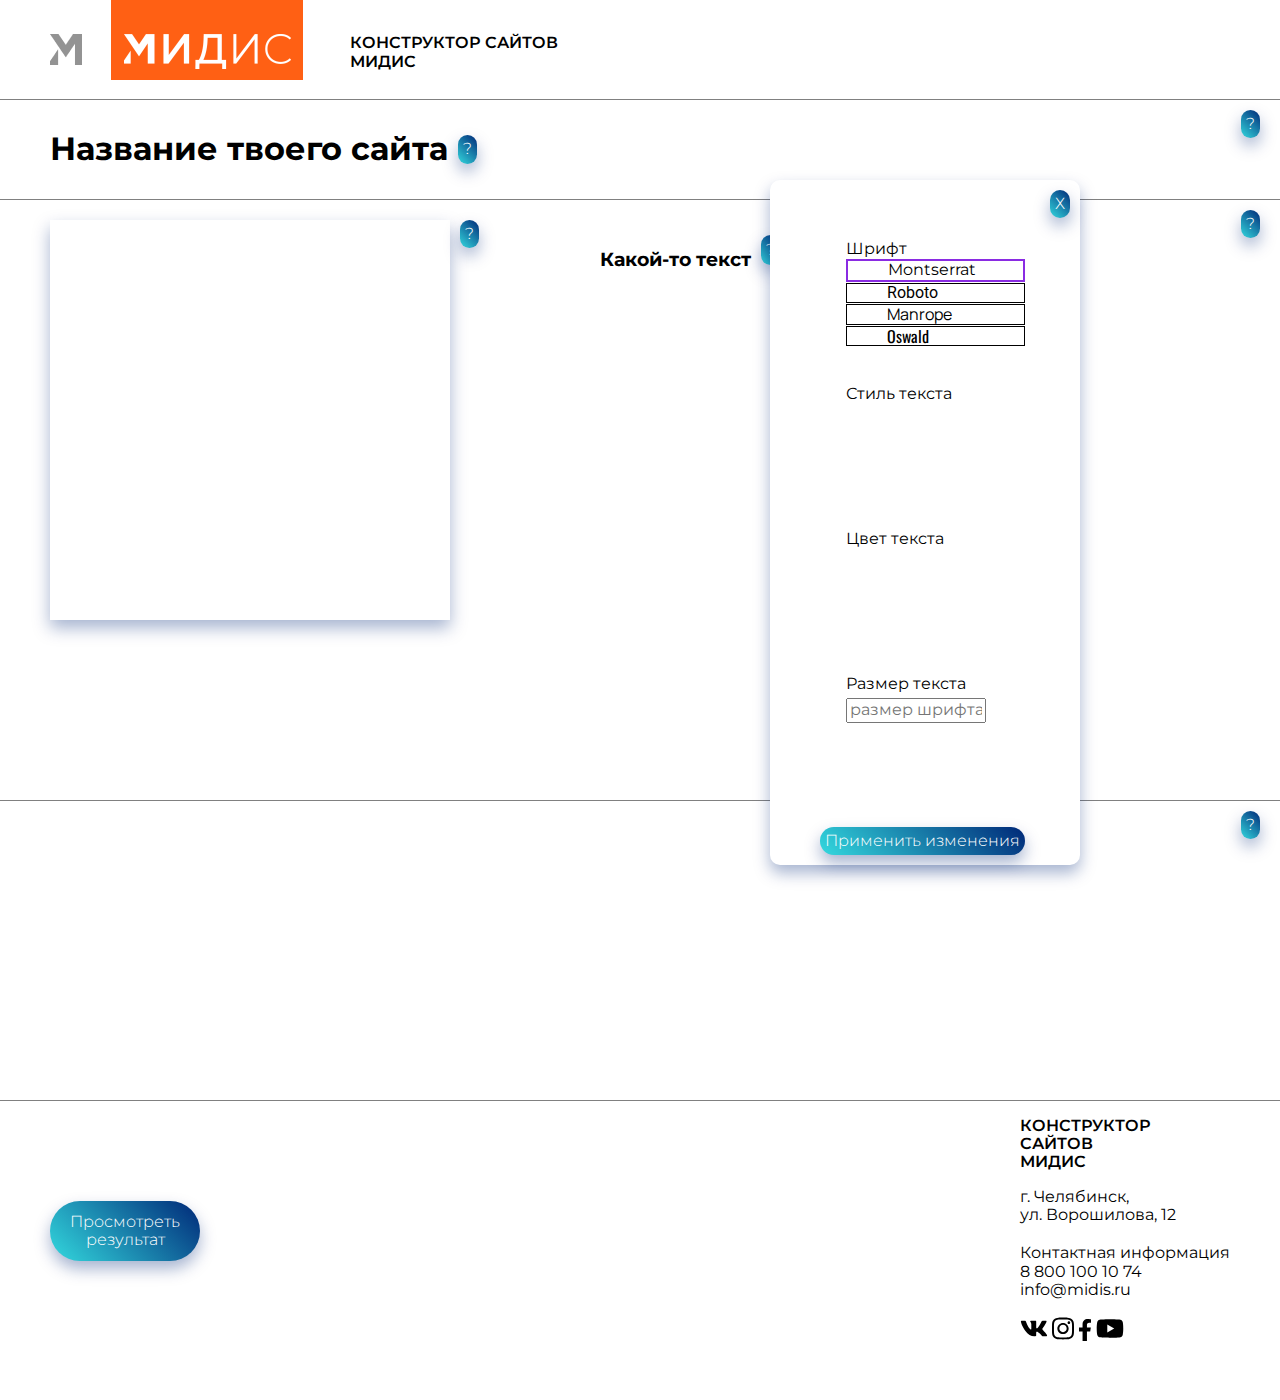
==== template1.html @ 0a82b404 "Сделал возможность менять шрифт" ====
<!DOCTYPE html>
<html lang="ru">

<head>
    <meta charset="UTF-8">
    <meta http-equiv="X-UA-Compatible" content="IE=edge">
    <meta name="viewport" content="width=device-width, initial-scale=1.0">
    <meta name="keywords" content="конструктор, создание, сайт, шаблон">
    <meta name="description"
        content="Конструктор сайтов МИДИС — это ознакомительный конструктор сайтов для абитуриентов и студентов первого курса. С помощью него Вы сможете легко создать красивый сайт самостоятельно.">
    <meta property="og:title" content="Первый шаблон конструктора">
    <meta property="og:site_name" content="Конструктор сайтов МИДИС">
    <meta property="og:url" content="http://arthurshakirov125.github.io/CommandProjectPI-225/template1.html">
    <meta property="og:description"
        content="Конструктор сайтов МИДИС — это ознакомительный конструктор сайтов для абитуриентов и студентов первого курса. С помощью него Вы сможете легко создать красивый сайт самостоятельно.">
    <meta property="og:image" content="img/logo-text.png">
    <link href="https://fonts.googleapis.com/css2?family=Montserrat:wght@300&display=swap" rel="stylesheet">
    <link href="https://fonts.googleapis.com/css2?family=Roboto:wght@300&display=swap" rel="stylesheet">
    <link href="https://fonts.googleapis.com/css2?family=Manrope:wght@300&family=Roboto:wght@300&display=swap" rel="stylesheet">
    <link href="https://fonts.googleapis.com/css2?family=Oswald:wght@300&display=swap" rel="stylesheet">
    <link rel="stylesheet" href="CSS/normalize.css">
    <link rel="stylesheet" href="CSS/template1.css">
    <link rel="stylesheet" href="CSS/style.css">
    <link rel="icon" type="image/icon" sizes="16x16" href="icons/favicons.png">
    <script type="text/javascript" defer src="js/template1.js"></script>
    <title>Первый шаблон конструктора</title>
</head>

<body>
    <header class="header">
        <section class="section header-menu">
            <div class="section__wrapper container menu__wrapper">
                <div class="logo">
                    <a href="index.html" class="logo header__logo">
                        <img class="logo header__img__burger-M" src="img/burger-M.png" alt="Логотип">
                        <img class="logo header__img__logo-text" src="img/logo-text.png" alt="">
                        <div class="mainmenu__item1">
                            <div href="#" class="mainmenu__title" style="text-decoration: none; color:black;">
                                Конструктор сайтов МИДиС
                            </div>
                        </div>
                    </a>
                </div>
                <div class="mainmenu__item">
                    <a href="https://midis.ru/" style="text-decoration: none; color:black;"
                        class="mainmenu__title__right">Официальный сайт МИДиСа</a>
                </div>
            </div>
        </section>
    </header>
    <main>
        <header class="main_header">
            <h1 class="template_h1">Название твоего сайта</h1> <button class="button_style" id="h1_button">?</button>
            <button class="button_style" id="header_button">?</button>
        </header>

        <div class="main_div">
            <div class="main_img"></div>

            <button class="button_style" id="main_img_button">?</button>
            <div class="main_text_container">
                <div class="main_text">
                    <h3>Какой-то текст</h3>
                </div>
                <button class="button_style" id="main_text_button">?</button>
            </div>
            <div class="advanced_settings_wrapper">
                <div class="advanced_settings">
                    <button class="settings-exit button_style">Х</button>
                    <div class="settings_content_wrapper">
                        <div class="settings-font_family">Шрифт
                            <li class="fonts_family_list">
                                <ul class="fonts_family_list--font Montserrat selected_font">Montserrat</ul>
                                <ul class="fonts_family_list--font Roboto">Roboto</ul>
                                <ul class="fonts_family_list--font Manrope">Manrope</ul>
                                <ul class="fonts_family_list--font Oswald">Oswald</ul>
                            </li>
                        </div>
                        <div class="settings-font_style">Стиль текста</div>
                        <div class="settings-color">Цвет текста</div>
                        <div class="settings-font-weight">Размер текста
                            <input class="settings_input" type="text" title="" placeholder="размер шрифта">
                        </div>
                        <button class="settings_accept button_style">Применить изменения</button>
                    </div>
                </div>
            </div>
            <button class="button_style" id="main_button">?</button>
        </div>

        <footer class="main_footer">
            <button class="button_style" id="footer_button">?</button>
        </footer>
    </main>
    <footer class="footer__template">
        <button class="button_style" id="result_button">Просмотреть результат</button>
        <div class="container_listAndLinks">
            <p class="footer_logo">
                Конструктор сайтов МИДиС
            </p>
            <div class="footer_div__list">
                <ul class="footer_list">
                    <li>г. Челябинск,</li>
                    <li class="footer_list__street">ул. Ворошилова, 12</li>
                    <li>Контактная информация</li>
                    <li>8 800 100 10 74</li>
                    <li>info@midis.ru</li>
                </ul>
            </div>
            <p class="footer_links">
                <a href="https://vk.com/my_midis" data-toggle="tooltip" data-placement="top" title="Вконтакте"><i><img
                            style="height: 25px; fill: crimson;" src="img/vk-brands.svg" alt=""></i></a>
                <a href="https://www.instagram.com/midis_74/" data-toggle="tooltip" data-placement="top"
                    title="Инстаграм"><i><img style="height: 25px;" src="img/instagram-brands.svg" alt=""></i></a>
                <a href="https://www.facebook.com/MIDIS74" data-toggle="tooltip" data-placement="top"
                    title="Facebook"><i><img style="height: 22px;" src="img/facebook-f-brands.svg" alt=""></i></a>
                <a href="https://www.youtube.com/user/TheRBIU" data-toggle="tooltip" data-placement="top"
                    title="YouTube"><i><img style="height: 25px;" src="img/youtube-brands.svg" alt=""></i></a>
            </p>
        </div>

    </footer>
</body>

</html>
---- CSS/template1.css ----
html {
  box-sizing: border-box;
}
.pop-up_window-r {
  /* появляется справа */
  background-color: white;
  border-radius: 5px;
  box-shadow: 0 8px 16px 0 rgba(0, 40, 120, 0.35);
  position: absolute;
  color: black;
  left: 10px;
  top: 10px;
  padding: 5px 25px;
  z-index: 1;
}
.pop-up_window-l {
  /* появляется слева*/
  background-color: white;
  border-radius: 5px;
  box-shadow: 0 8px 16px 0 rgba(0, 40, 120, 0.35);
  position: absolute;
  color: black;
  right: 10px;
  top: 10px;
  padding: 5px 25px;
  z-index: 1;
}

.button_style {
  border: none;
  text-decoration: none;
  display: inline-block;
  padding: 5px 5px;
  margin-left: 10px;
  border-radius: 100px;
  background-image: linear-gradient(
    45deg,
    #6ab1d7 0%,
    #33d9de 50%,
    #002878 100%
  );
  background-position: 100% 0;
  background-size: 200% 200%;
  font-family: 'Montserrat', sans-serif;
  font-size: 16px;
  font-weight: 300;
  color: white;
  box-shadow: 0 8px 16px 0 rgba(0, 40, 120, 0.35);
  transition: 0.5s;
  position: relative;
}
.button_style:hover {
  box-shadow: 0 0 0 0 rgba(0, 40, 120, 0);
  background-position: 0 0;
}

/****---кнопки---***/
#header_button {
  top: 10px;
  right: 20px;
  position: absolute;
}
#main_button {
  top: 10px;
  right: 20px;
  position: absolute;
}
#footer_button {
  top: 10px;
  right: 20px;
  position: absolute;
}
.template_h1 {
  margin-left: 50px;
}
.main_header {
  display: flex;
  align-items: center;
  position: relative;
}
.main_div {
  padding: 30px;
  height: 600px;
  position: relative;
}
.main_img {
  top: 20px;
  left: 50px;
  width: 400px;
  height: 400px;
  background: url('../templates_img/1.jpg');
  position: absolute;
  box-shadow: 0 8px 16px 0 rgba(0, 40, 120, 0.35);
}
#main_img_button {
  position: absolute;
  top: 20px;
  left: 450px;
}
.main_text_container {
  display: flex;
  top: 30px;
  left: 600px;
  position: absolute;
}
#main_text_button {
  height: 30px;
  margin-left: 10px;
  margin-top: 5px;
}
.advanced_settings_wrapper{
  border-radius: 10px;
  box-shadow: 0 8px 16px 0 rgba(0, 40, 120, 0.35);
  background-color: white;
  top: -20px;
  right: 200px;
  position: absolute;
  z-index: 2;
  
}
.advanced_settings{
  padding: 50px;
  position: relative;
}
.settings-exit{
  position: absolute;
  right: 10px;
  top: 10px;
}
.settings_content_wrapper div{
  height: 140px;
  width: 200px;
  padding-top: 5px;
  padding-left: 10%;
  margin:5px;
}
.settings-font_family{
  
}
.fonts_family_list{
  list-style: none;
}

.fonts_family_list--font{
  border: black 1px solid;
  margin: 1px 0;
}
.selected_font{
  border: blueviolet 2px solid;
}
.Montserrat{
  font-family: 'Montserrat', sans-serif;
}
.Roboto{
  font-family: 'Roboto', sans-serif;
}
.Manrope{
  font-family: 'Manrope', sans-serif;
}
.Oswald{
  font-family: 'Oswald', sans-serif;
}
.settings-font_style{

}
.settings-color{

}
.settings-font-weight{
  
}
.settings_input{
  margin-top: 5px;
  width: 140px;
}
.settings_accept{
  margin-left: 0;
  position: absolute;
  bottom: 10px;
  left: auto;
}
#advanced_main_text_button{
  height: 50px;
  width: 150px;
}


/*-------подвал-------*/
#result_button{
  margin-left: 50px;
  margin-top: 100px;
  height: 60px;
  width: 150px;
}
.main_footer {
  position: relative;
}

.container_listAndLinks {
  margin-right: 50px;
}

.footer__template {
  display: flex;
  justify-content: space-between;
}


.fonts_family_list--font :hover{
  font-size: 19px;
}
---- CSS/style.css ----
html {
    box-sizing: border-box;
    height: 100%;
  }
  *,
  *::before,
  *::after {
    box-sizing: inherit;
}
body{
    font-family: 'Montserrat', sans-serif;
    height: 100%;
    display: flex;
    flex-direction: column;
}

/* Раздел Артура, контент в центре с шаблонами */
.display_none{
  display: none;
}
.yellow{
  background-color: yellow;
}
.red{
 background-color: tomato;
}

.green{
  background-color: yellowgreen;
}

.blue{
  background-color: blue;
}
.bisque{
  background-color: bisque;
}
.yellow1{
  background-color: yellow;
}
.red1{
 background-color: tomato;
}

.green1{
  background-color: yellowgreen;
}

.blue1{
  background-color: blue;
}
.bisque1{
  background-color: bisque;
}
.yellow2{
  background-color: yellow;
}
.red2{
 background-color: tomato;
}

.green2{
  background-color: yellowgreen;
}

.blue2{
  background-color: blue;
}
.bisque2{
  background-color: bisque;
}
.color_palette{
  display: flex;
  flex-wrap: wrap;
  justify-content: space-between;
}
.palette_btn{
  width: 15px;
  height: 15px;
  border: none;
  box-shadow: 0 8px 15px rgba(0, 0, 0, .1);
  transition: .3s;
}
.palette_btn:hover{
  box-shadow: 0 15px 20px rgba(46, 229, 157, .4);
  color: white;
  transform: translateY(-5px);
}
.templates{
    display: flex;
    justify-content: space-between;
    margin-left: 50px;
    margin-right: 50px;
    padding-bottom: 5px;
    flex-wrap: wrap;
}
.template_section__text{
    padding-top: 20px;
}
.template_card{
    width: 800px; /*было 600*/
    height: 450px;/*было 250*/
    margin-bottom: 40px;
    background-color: white;
}
.template_link{
  text-decoration: none;
  color: black;
}
.template_card__img{
  height: 450px;
  
}
/*Харченко исправляю шаблоны 16.11.21*/

/*-шаблон 1 --*/
.templ1_img{
  height: 100%;
  width: 100%;
 background-image: url(../img/Group\ 1.svg);
}
/*-шаблон 2 --*/
.templ2_img{
  height: 100%;
  width: 100%;
 background-image: url(../img/Group\ 2.svg);
}
 /*-шаблон 3 --*/
 .templ3_img{
  height: 100%;
  width: 100%;
 background-image: url(../img/Group\ 3.svg);
}
 /*-шаблон 4 --*/
 .templ4_img{
  height: 100%;
  width: 100%;
 background-image: url(../img/Group\ 4.svg);
}
/*Харченко исправил шаблоны 16.11.21*/ 






 /* ------ Секция о нас -*/
.about_us_section{
    background-color: tomato;
    display: none;
}
.about_us__text{
    text-align: center;
}
/* Конец раздела Артура, контент в центре с шаблонами */

/* Раздел Павла, шапка */
header{
    min-height: 100px;
    background-color: white;
    border-bottom: gray 1px solid;
}
  
  .section {
    text-decoration-line: none;
  }
  
  .section__wrapper {
    display: flex;
    flex-direction: row;
    justify-content: space-between;
  }
  
  .header-menu {
    min-height: 100px;
    width: 100%;
    top: 0;
    left: 0;
    z-index: 100;
  }
  
  
 .header__img__burger-M{
    z-index: 1000;
    top: 0;
    cursor: pointer;
    margin-top: 15px;
    margin-bottom: 15px;
    margin-left: 50px;
    margin-right: 25px;
  }

  .header__logo{
    text-decoration: none;
  }

  .header__img__logo-text{
    width: 192px;
    height: 80px;
  }
  main{
   flex-grow: 1;
  }
  .mainmenu__title{
    display: flex;
    font-weight: 600;
    line-height: 1.14;
    text-transform: uppercase;
    max-width: 240px;
    margin-left: 350px;
    margin-top: -50px;
  }

  .mainmenu__title__right{
    font-weight: 600;
    text-transform: uppercase;
    max-width: 240px;
    margin-right: 50px;
  }

  .mainmenu__item{
      margin-top: 33px;
  }
  
/*Конец раздела Павла, шапка */
/* Мужской раздел*/
footer{
   border-top: gray 1px solid;
    min-height: 300px;
    background-color: white;
    justify-content: center;
    margin-top: 1px solid grey;
}
.template_selection_section{
    text-align: center;
}
.foot{
    display: flex;
    justify-content: space-between;
    margin-left: 50px;
    margin-right: 50px;
}

.footer_logo{
  font-weight: 600;
  line-height: 1.14;
  text-transform: uppercase;
  max-width: 40px;
  margin-left: 40px;
}
.footer_logo__img{
  margin-right: 20px;
  width: 75px;
}
.footer_list{
  list-style-type: none;
}
.footer_list__street{
  padding-bottom: 20px;
}
.footer_links{
  margin-left: 40px;
}

@media (max-width:1440px){
  .mainmenu__item{
      visibility: hidden;
  }
  .templates{
    justify-content: center;
  }
}

@media (max-width:1730px){
  .templates{
    justify-content: center;
  }
}

@media only screen
and (min-device-width : 768px)
and (max-device-width : 1024px)
and (orientation : portrait) {
}

@media only screen
and (min-width : 1224px) {
}

@media only screen
and (min-width : 1824px) {
}
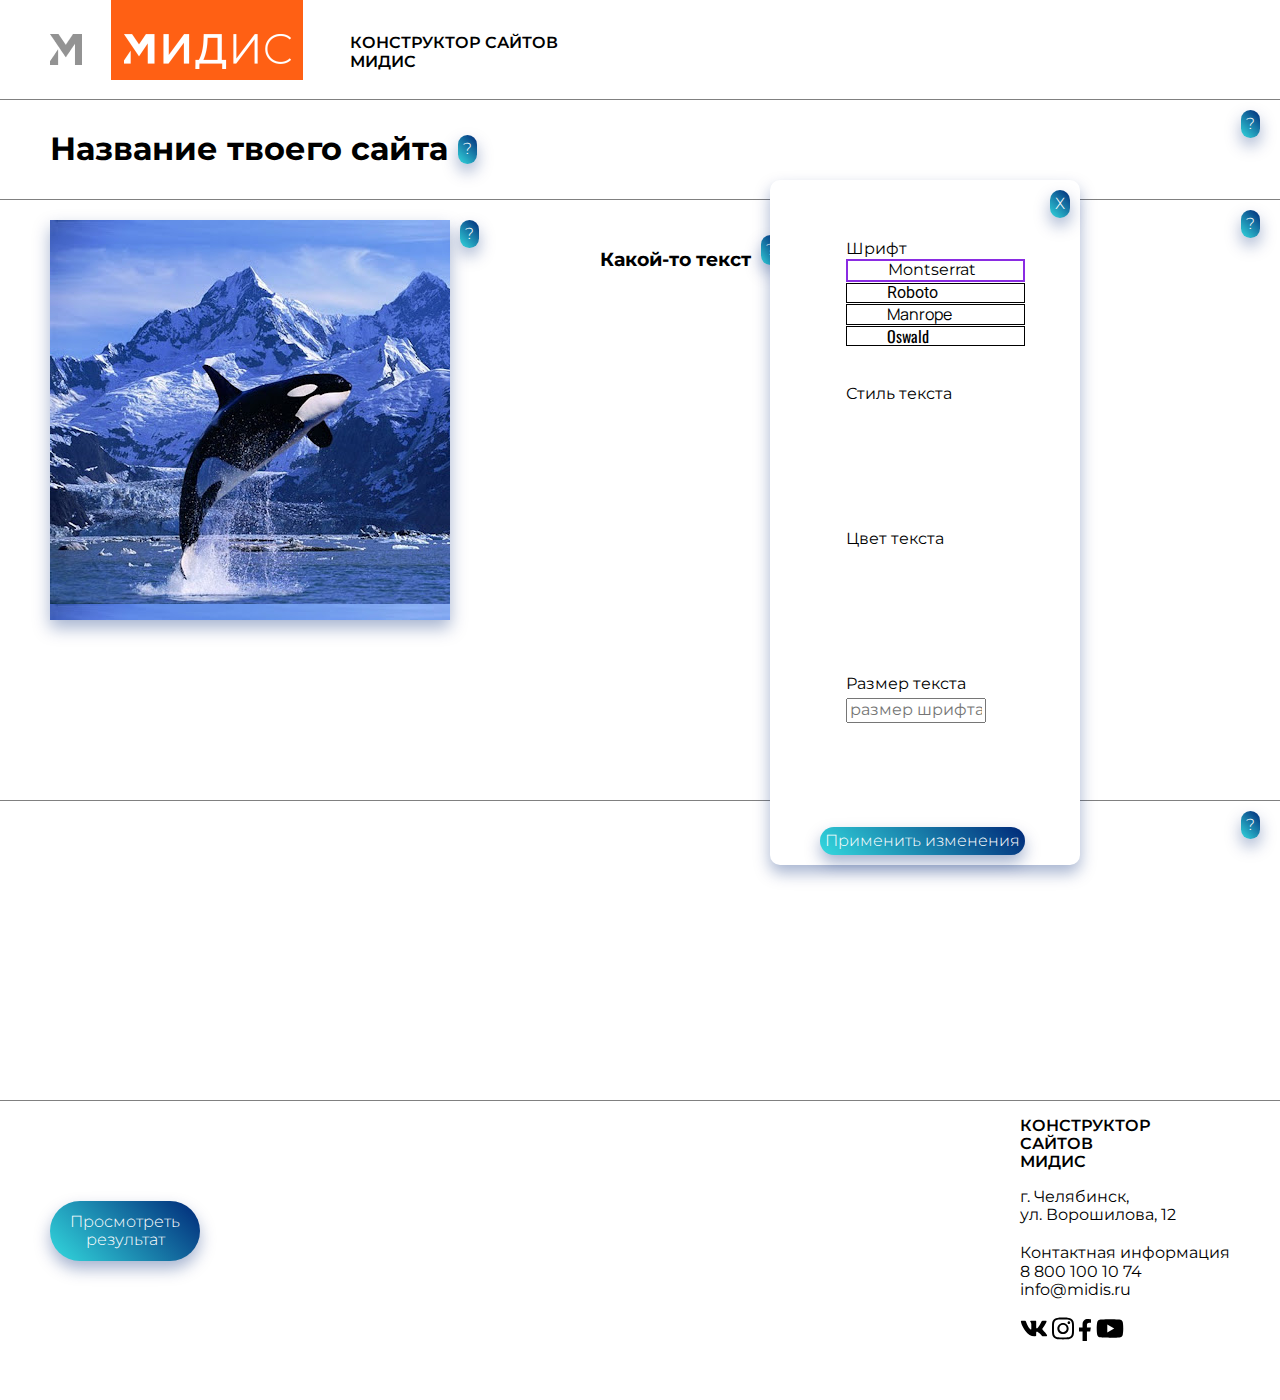
==== commit d3829a8a: "remove setting and delete i" ====
--- a/template1.html
+++ b/template1.html
@@ -108,14 +108,14 @@
                 </ul>
             </div>
             <p class="footer_links">
-                <a href="https://vk.com/my_midis" data-toggle="tooltip" data-placement="top" title="Вконтакте"><i><img
-                            style="height: 25px; fill: crimson;" src="img/vk-brands.svg" alt=""></i></a>
+                <a href="https://vk.com/my_midis" data-toggle="tooltip" data-placement="top" title="Вконтакте"><img
+                            style="height: 25px; fill: crimson;" src="img/vk-brands.svg" alt=""></a>
                 <a href="https://www.instagram.com/midis_74/" data-toggle="tooltip" data-placement="top"
-                    title="Инстаграм"><i><img style="height: 25px;" src="img/instagram-brands.svg" alt=""></i></a>
+                    title="Инстаграм"><img style="height: 25px;" src="img/instagram-brands.svg" alt=""></a>
                 <a href="https://www.facebook.com/MIDIS74" data-toggle="tooltip" data-placement="top"
-                    title="Facebook"><i><img style="height: 22px;" src="img/facebook-f-brands.svg" alt=""></i></a>
+                    title="Facebook"><img style="height: 22px;" src="img/facebook-f-brands.svg" alt=""></a>
                 <a href="https://www.youtube.com/user/TheRBIU" data-toggle="tooltip" data-placement="top"
-                    title="YouTube"><i><img style="height: 25px;" src="img/youtube-brands.svg" alt=""></i></a>
+                    title="YouTube"><img style="height: 25px;" src="img/youtube-brands.svg" alt=""></a>
             </p>
         </div>
 
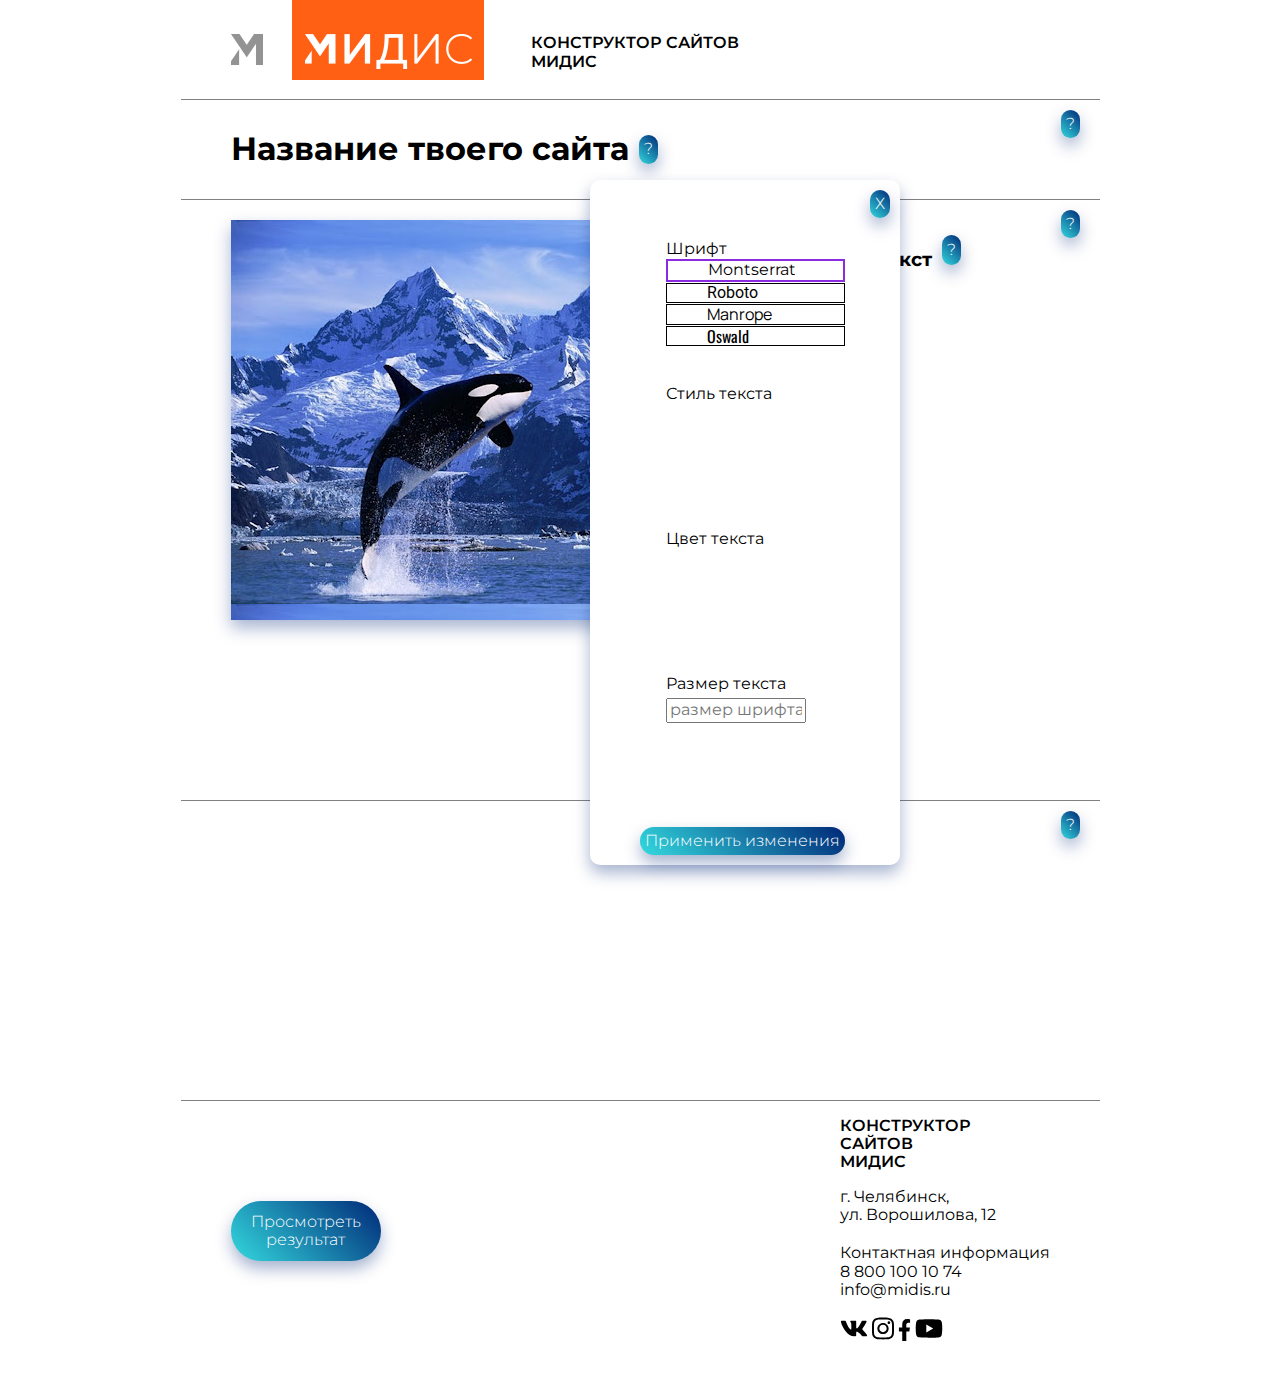
==== commit 5bbab4d4: "delete template 1,2" ====
--- a/template1.html
+++ b/template1.html
@@ -16,7 +16,8 @@
     <meta property="og:image" content="img/logo-text.png">
     <link href="https://fonts.googleapis.com/css2?family=Montserrat:wght@300&display=swap" rel="stylesheet">
     <link href="https://fonts.googleapis.com/css2?family=Roboto:wght@300&display=swap" rel="stylesheet">
-    <link href="https://fonts.googleapis.com/css2?family=Manrope:wght@300&family=Roboto:wght@300&display=swap" rel="stylesheet">
+    <link href="https://fonts.googleapis.com/css2?family=Manrope:wght@300&family=Roboto:wght@300&display=swap"
+        rel="stylesheet">
     <link href="https://fonts.googleapis.com/css2?family=Oswald:wght@300&display=swap" rel="stylesheet">
     <link rel="stylesheet" href="CSS/normalize.css">
     <link rel="stylesheet" href="CSS/template1.css">
@@ -27,99 +28,103 @@
 </head>
 
 <body>
-    <header class="header">
-        <section class="section header-menu">
-            <div class="section__wrapper container menu__wrapper">
-                <div class="logo">
-                    <a href="index.html" class="logo header__logo">
-                        <img class="logo header__img__burger-M" src="img/burger-M.png" alt="Логотип">
-                        <img class="logo header__img__logo-text" src="img/logo-text.png" alt="">
-                        <div class="mainmenu__item1">
-                            <div href="#" class="mainmenu__title" style="text-decoration: none; color:black;">
-                                Конструктор сайтов МИДиС
+    <div class="wrapper">
+        <header class="header">
+            <section class="section header-menu">
+                <div class="section__wrapper container menu__wrapper">
+                    <div class="logo">
+                        <a href="index.html" class="logo header__logo">
+                            <img class="logo header__img__burger-M" src="img/burger-M.png" alt="Логотип">
+                            <img class="logo header__img__logo-text" src="img/logo-text.png" alt="">
+                            <div class="mainmenu__item1">
+                                <div href="#" class="mainmenu__title" style="text-decoration: none; color:black;">
+                                    Конструктор сайтов МИДиС
+                                </div>
                             </div>
-                        </div>
-                    </a>
-                </div>
-                <div class="mainmenu__item">
-                    <a href="https://midis.ru/" style="text-decoration: none; color:black;"
-                        class="mainmenu__title__right">Официальный сайт МИДиСа</a>
-                </div>
-            </div>
-        </section>
-    </header>
-    <main>
-        <header class="main_header">
-            <h1 class="template_h1">Название твоего сайта</h1> <button class="button_style" id="h1_button">?</button>
-            <button class="button_style" id="header_button">?</button>
-        </header>
-
-        <div class="main_div">
-            <div class="main_img"></div>
-
-            <button class="button_style" id="main_img_button">?</button>
-            <div class="main_text_container">
-                <div class="main_text">
-                    <h3>Какой-то текст</h3>
-                </div>
-                <button class="button_style" id="main_text_button">?</button>
-            </div>
-            <div class="advanced_settings_wrapper">
-                <div class="advanced_settings">
-                    <button class="settings-exit button_style">Х</button>
-                    <div class="settings_content_wrapper">
-                        <div class="settings-font_family">Шрифт
-                            <li class="fonts_family_list">
-                                <ul class="fonts_family_list--font Montserrat selected_font">Montserrat</ul>
-                                <ul class="fonts_family_list--font Roboto">Roboto</ul>
-                                <ul class="fonts_family_list--font Manrope">Manrope</ul>
-                                <ul class="fonts_family_list--font Oswald">Oswald</ul>
-                            </li>
-                        </div>
-                        <div class="settings-font_style">Стиль текста</div>
-                        <div class="settings-color">Цвет текста</div>
-                        <div class="settings-font-weight">Размер текста
-                            <input class="settings_input" type="text" title="" placeholder="размер шрифта">
-                        </div>
-                        <button class="settings_accept button_style">Применить изменения</button>
+                        </a>
+                    </div>
+                    <div class="mainmenu__item">
+                        <a href="https://midis.ru/" style="text-decoration: none; color:black;"
+                            class="mainmenu__title__right">Официальный сайт МИДиСа</a>
                     </div>
                 </div>
+            </section>
+        </header>
+        <main>
+            <header class="main_header">
+                <h1 class="template_h1">Название твоего сайта</h1> <button class="button_style"
+                    id="h1_button">?</button>
+                <button class="button_style" id="header_button">?</button>
+            </header>
+
+            <div class="main_div">
+                <div class="main_img"></div>
+
+                <button class="button_style" id="main_img_button">?</button>
+                <div class="main_text_container">
+                    <div class="main_text">
+                        <h3>Какой-то текст</h3>
+                    </div>
+                    <button class="button_style" id="main_text_button">?</button>
+                </div>
+                <div class="advanced_settings_wrapper">
+                    <div class="advanced_settings">
+                        <button class="settings-exit button_style">Х</button>
+                        <div class="settings_content_wrapper">
+                            <div class="settings-font_family">Шрифт
+                                <li class="fonts_family_list">
+                                    <ul class="fonts_family_list--font Montserrat selected_font">Montserrat</ul>
+                                    <ul class="fonts_family_list--font Roboto">Roboto</ul>
+                                    <ul class="fonts_family_list--font Manrope">Manrope</ul>
+                                    <ul class="fonts_family_list--font Oswald">Oswald</ul>
+                                </li>
+                            </div>
+                            <div class="settings-font_style">Стиль текста</div>
+                            <div class="settings-color">Цвет текста</div>
+                            <div class="settings-font-weight">Размер текста
+                                <input class="settings_input" type="text" title="" placeholder="размер шрифта">
+                            </div>
+                            <button class="settings_accept button_style">Применить изменения</button>
+                        </div>
+                    </div>
+                </div>
+                <button class="button_style" id="main_button">?</button>
             </div>
-            <button class="button_style" id="main_button">?</button>
-        </div>
 
-        <footer class="main_footer">
-            <button class="button_style" id="footer_button">?</button>
+            <footer class="main_footer">
+                <button class="button_style" id="footer_button">?</button>
+            </footer>
+        </main>
+        <footer class="footer__template">
+            <button class="button_style" id="result_button">Просмотреть результат</button>
+            <div class="container_listAndLinks">
+                <p class="footer_logo">
+                    Конструктор сайтов МИДиС
+                </p>
+                <div class="footer_div__list">
+                    <ul class="footer_list">
+                        <li>г. Челябинск,</li>
+                        <li class="footer_list__street">ул. Ворошилова, 12</li>
+                        <li>Контактная информация</li>
+                        <li>8 800 100 10 74</li>
+                        <li>info@midis.ru</li>
+                    </ul>
+                </div>
+                <p class="footer_links">
+                    <a href="https://vk.com/my_midis" data-toggle="tooltip" data-placement="top" title="Вконтакте"><img
+                            style="height: 25px; fill: crimson;" src="img/vk-brands.svg" alt=""></a>
+                    <a href="https://www.instagram.com/midis_74/" data-toggle="tooltip" data-placement="top"
+                        title="Инстаграм"><img style="height: 25px;" src="img/instagram-brands.svg" alt=""></a>
+                    <a href="https://www.facebook.com/MIDIS74" data-toggle="tooltip" data-placement="top"
+                        title="Facebook"><img style="height: 22px;" src="img/facebook-f-brands.svg" alt=""></a>
+                    <a href="https://www.youtube.com/user/TheRBIU" data-toggle="tooltip" data-placement="top"
+                        title="YouTube"><img style="height: 25px;" src="img/youtube-brands.svg" alt=""></a>
+                </p>
+            </div>
+
         </footer>
-    </main>
-    <footer class="footer__template">
-        <button class="button_style" id="result_button">Просмотреть результат</button>
-        <div class="container_listAndLinks">
-            <p class="footer_logo">
-                Конструктор сайтов МИДиС
-            </p>
-            <div class="footer_div__list">
-                <ul class="footer_list">
-                    <li>г. Челябинск,</li>
-                    <li class="footer_list__street">ул. Ворошилова, 12</li>
-                    <li>Контактная информация</li>
-                    <li>8 800 100 10 74</li>
-                    <li>info@midis.ru</li>
-                </ul>
-            </div>
-            <p class="footer_links">
-                <a href="https://vk.com/my_midis" data-toggle="tooltip" data-placement="top" title="Вконтакте"><img
-                            style="height: 25px; fill: crimson;" src="img/vk-brands.svg" alt=""></a>
-                <a href="https://www.instagram.com/midis_74/" data-toggle="tooltip" data-placement="top"
-                    title="Инстаграм"><img style="height: 25px;" src="img/instagram-brands.svg" alt=""></a>
-                <a href="https://www.facebook.com/MIDIS74" data-toggle="tooltip" data-placement="top"
-                    title="Facebook"><img style="height: 22px;" src="img/facebook-f-brands.svg" alt=""></a>
-                <a href="https://www.youtube.com/user/TheRBIU" data-toggle="tooltip" data-placement="top"
-                    title="YouTube"><img style="height: 25px;" src="img/youtube-brands.svg" alt=""></a>
-            </p>
-        </div>
+    </div>
 
-    </footer>
 </body>
 
 </html>--- a/CSS/template1.css
+++ b/CSS/template1.css
@@ -26,8 +26,18 @@
   z-index: 1;
 }
 
+.wrapper{
+  display: flex;
+  height: 100%;
+  flex-direction: column;
+  max-width: 2000px;
+  margin: 0 auto;
+  padding: 0 20px;
+}
+
 .button_style {
   border: none;
+  cursor: pointer;
   text-decoration: none;
   display: inline-block;
   padding: 5px 5px;
--- a/CSS/style.css
+++ b/CSS/style.css
@@ -12,6 +12,15 @@
     height: 100%;
     display: flex;
     flex-direction: column;
+}
+
+.wrapper{
+  display: flex;
+  height: 100%;
+  flex-direction: column;
+  max-width: 2000px;
+  margin: 0 auto;
+  padding: 0 20px;
 }
 
 /* Раздел Артура, контент в центре с шаблонами */
@@ -96,16 +105,21 @@
 }
 .template_section__text{
     padding-top: 20px;
+    margin-bottom: 60px;
 }
 .template_card{
     width: 800px; /*было 600*/
     height: 450px;/*было 250*/
-    margin-bottom: 40px;
+  
+    margin-bottom: 120px;
     background-color: white;
 }
 .template_link{
   text-decoration: none;
   color: black;
+  width: 800px;
+  height: 450px;
+  margin-bottom: 120px;
 }
 .template_card__img{
   height: 450px;
@@ -277,6 +291,7 @@
   }
 }
 
+
 @media only screen
 and (min-device-width : 768px)
 and (max-device-width : 1024px)
@@ -289,4 +304,5 @@
 
 @media only screen
 and (min-width : 1824px) {
-}+}
+
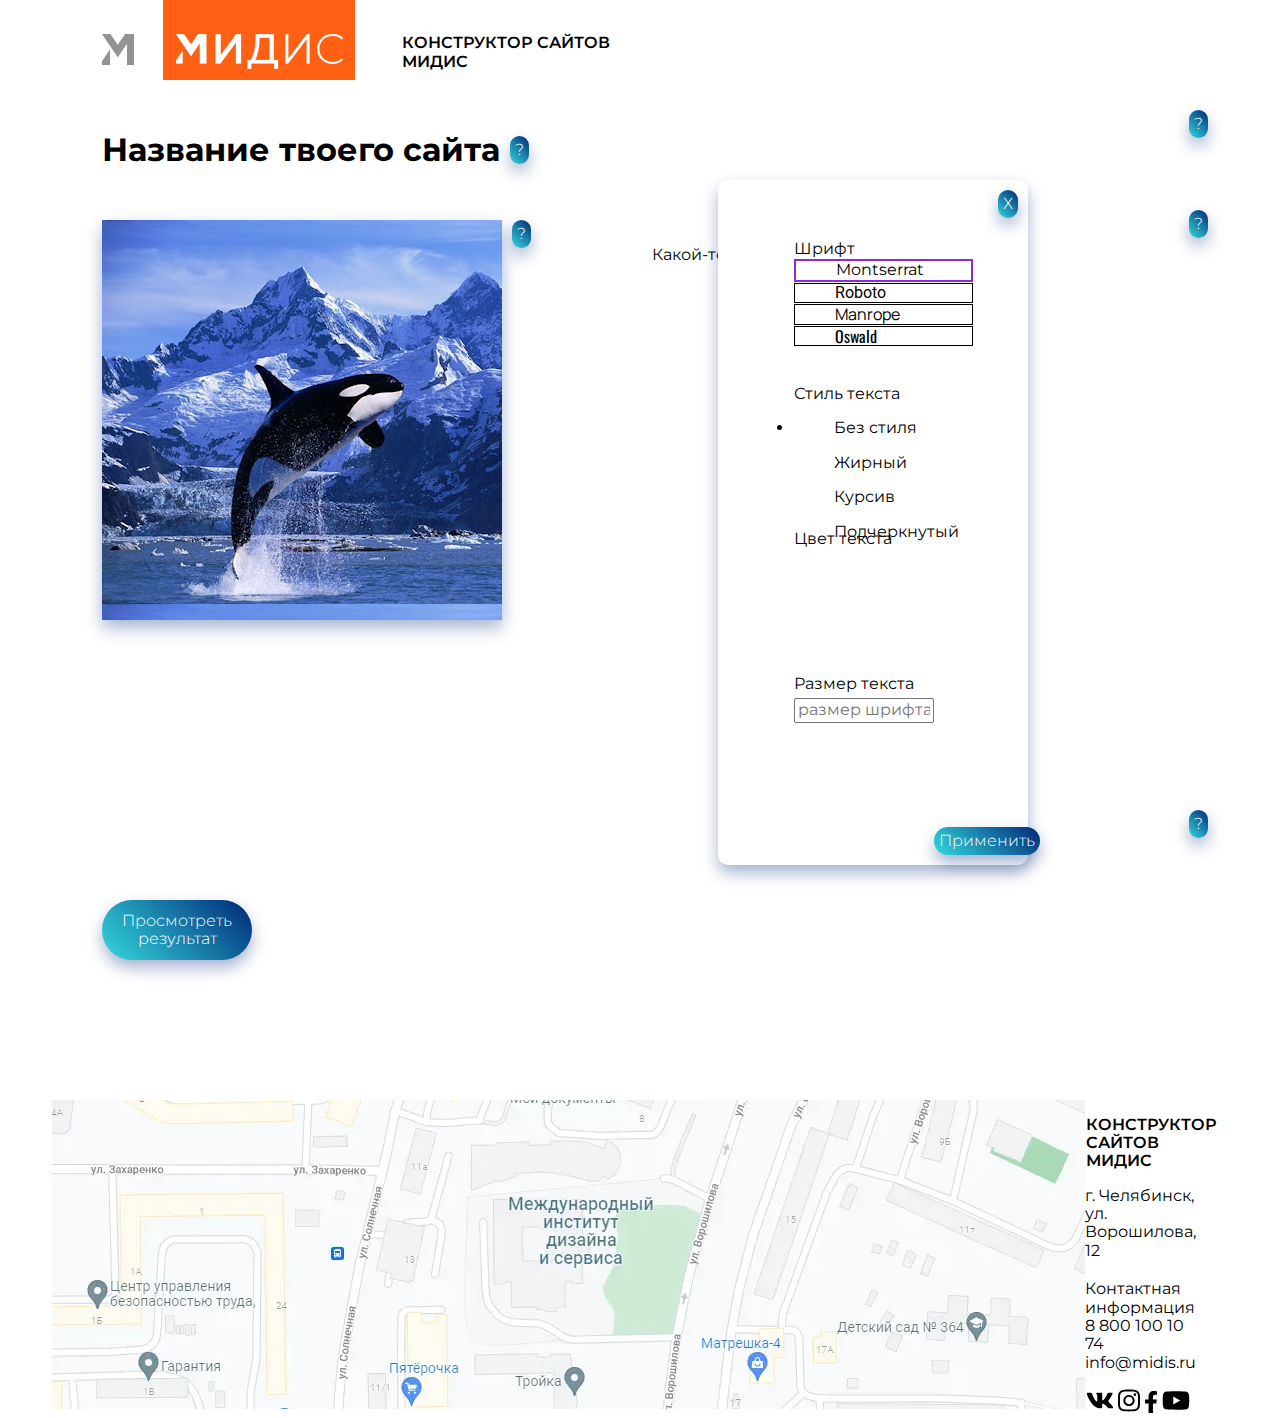
==== commit d2e3c7f7: "Поменял футер для Артура-Семпая" ====
--- a/template1.html
+++ b/template1.html
@@ -63,7 +63,7 @@
                 <button class="button_style" id="main_img_button">?</button>
                 <div class="main_text_container">
                     <div class="main_text">
-                        <h3>Какой-то текст</h3>
+                        <p>Какой-то текст</p>
                     </div>
                     <button class="button_style" id="main_text_button">?</button>
                 </div>
@@ -79,12 +79,20 @@
                                     <ul class="fonts_family_list--font Oswald">Oswald</ul>
                                 </li>
                             </div>
-                            <div class="settings-font_style">Стиль текста</div>
+                            <div class="settings-font_style">Стиль текста
+                                <li class="fonts_style_list">
+                                    <ul class="fonts_style_list--font normal selected_style">Без стиля</ul>
+                                    <ul class="fonts_style_list--font bold">Жирный</ul>
+                                    <ul class="fonts_style_list--font italic">Курсив</ul>
+                                    <ul class="fonts_style_list--font underline">Подчеркнутый</ul>
+                                </li>
+                            </div>
                             <div class="settings-color">Цвет текста</div>
                             <div class="settings-font-weight">Размер текста
                                 <input class="settings_input" type="text" title="" placeholder="размер шрифта">
+                                <button class="settings_accept button_style">Применить</button>
                             </div>
-                            <button class="settings_accept button_style">Применить изменения</button>
+                            
                         </div>
                     </div>
                 </div>
@@ -92,23 +100,28 @@
             </div>
 
             <footer class="main_footer">
+                <button class="button_style" id="result_button">Просмотреть результат</button>
                 <button class="button_style" id="footer_button">?</button>
             </footer>
         </main>
         <footer class="footer__template">
-            <button class="button_style" id="result_button">Просмотреть результат</button>
+            <div>
+                <a
+                    href="https://www.google.com/maps/place/%D0%9C%D0%B5%D0%B6%D0%B4%D1%83%D0%BD%D0%B0%D1%80%D0%BE%D0%B4%D0%BD%D1%8B%D0%B9+%D0%B8%D0%BD%D1%81%D1%82%D0%B8%D1%82%D1%83%D1%82+%D0%B4%D0%B8%D0%B7%D0%B0%D0%B9%D0%BD%D0%B0+%D0%B8+%D1%81%D0%B5%D1%80%D0%B2%D0%B8%D1%81%D0%B0/@55.1984254,61.3183395,17z/data=!4m5!3m4!1s0x43c59340e385fe61:0x36b8cd992479cd18!8m2!3d55.1984224!4d61.3205284"><img
+                        class="map" src="img/MIDISMap.webp" alt=""></a>
+            </div>
             <div class="container_listAndLinks">
                 <p class="footer_logo">
                     Конструктор сайтов МИДиС
                 </p>
                 <div class="footer_div__list">
-                    <ul class="footer_list">
-                        <li>г. Челябинск,</li>
-                        <li class="footer_list__street">ул. Ворошилова, 12</li>
-                        <li>Контактная информация</li>
-                        <li>8 800 100 10 74</li>
-                        <li>info@midis.ru</li>
-                    </ul>
+                    <div class="footer_list">
+                        <adress>г. Челябинск,</adress>
+                        <adress class="footer_list__street">ул. Ворошилова, 12</adress>
+                        <adress>Контактная информация</adress>
+                        <adress>8 800 100 10 74</adress>
+                        <adress>info@midis.ru</adress>
+                    </div>
                 </div>
                 <p class="footer_links">
                     <a href="https://vk.com/my_midis" data-toggle="tooltip" data-placement="top" title="Вконтакте"><img
--- a/CSS/style.css
+++ b/CSS/style.css
@@ -15,6 +15,7 @@
 }
 
 .wrapper{
+  width: 95%;
   display: flex;
   height: 100%;
   flex-direction: column;
@@ -172,7 +173,6 @@
 header{
     min-height: 100px;
     background-color: white;
-    border-bottom: gray 1px solid;
 }
   
   .section {
@@ -239,11 +239,9 @@
 /*Конец раздела Павла, шапка */
 /* Мужской раздел*/
 footer{
-   border-top: gray 1px solid;
     min-height: 300px;
     background-color: white;
     justify-content: center;
-    margin-top: 1px solid grey;
 }
 .template_selection_section{
     text-align: center;
@@ -259,21 +257,21 @@
   font-weight: 600;
   line-height: 1.14;
   text-transform: uppercase;
-  max-width: 40px;
-  margin-left: 40px;
-}
-.footer_logo__img{
-  margin-right: 20px;
-  width: 75px;
-}
+  max-width: 30px;
+  margin-left: 1px;
+}
+
 .footer_list{
+  display: flex;
   list-style-type: none;
+  flex-wrap: wrap;
+  flex-direction: column;
 }
 .footer_list__street{
   padding-bottom: 20px;
 }
 .footer_links{
-  margin-left: 40px;
+  margin-left: 1px;
 }
 
 @media (max-width:1440px){
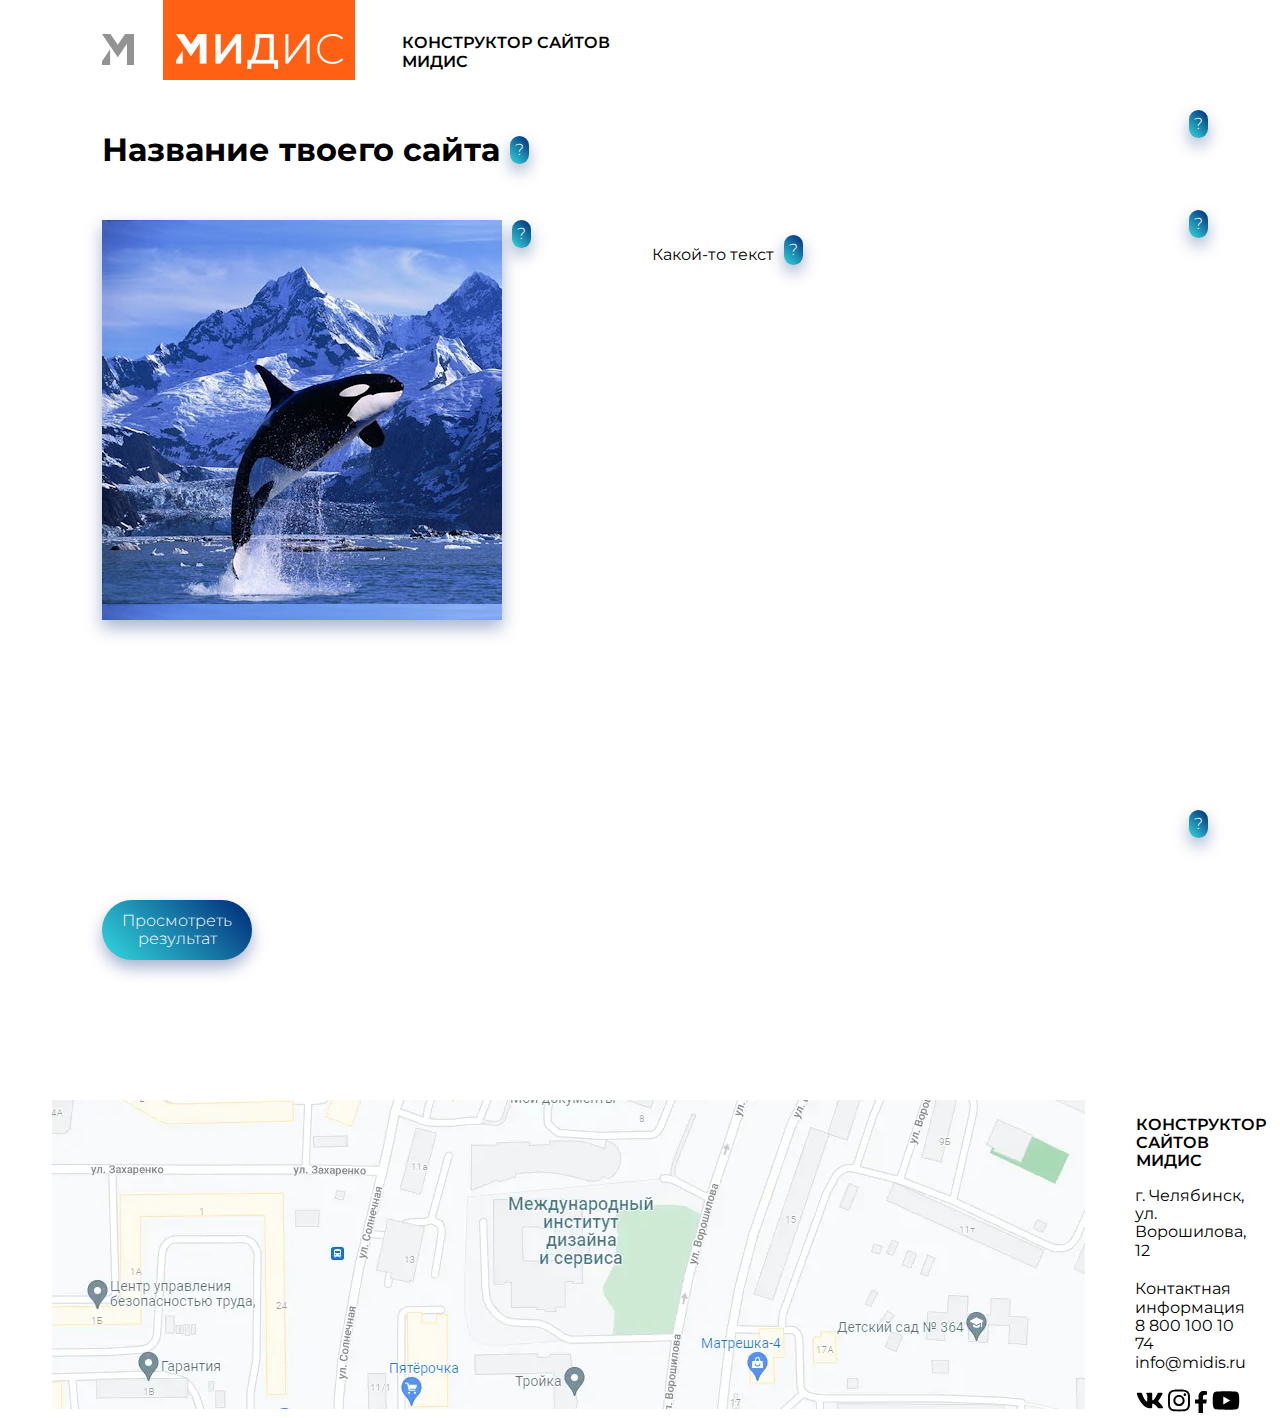
==== commit 90b72607: "Settings" ====
--- a/template1.html
+++ b/template1.html
@@ -73,7 +73,7 @@
                         <div class="settings_content_wrapper">
                             <div class="settings-font_family">Шрифт
                                 <li class="fonts_family_list">
-                                    <ul class="fonts_family_list--font Montserrat selected_font">Montserrat</ul>
+                                    <ul class="fonts_family_list--font Montserrat selected_style">Montserrat</ul>
                                     <ul class="fonts_family_list--font Roboto">Roboto</ul>
                                     <ul class="fonts_family_list--font Manrope">Manrope</ul>
                                     <ul class="fonts_family_list--font Oswald">Oswald</ul>
@@ -87,7 +87,15 @@
                                     <ul class="fonts_style_list--font underline">Подчеркнутый</ul>
                                 </li>
                             </div>
-                            <div class="settings-color">Цвет текста</div>
+                            <div class="settings-color">Цвет текста
+                                <li class="fonts_color_list">
+                                    <ul class="fonts_color_list--font red_button">Красный</ul>
+                                    <ul class="fonts_color_list--font blue_button">Синий</ul>
+                                    <ul class="fonts_color_list--font black_button selected_style">Черный</ul>
+                                    <ul class="fonts_color_list--font white_button">Белый</ul>
+                                    <ul class="fonts_color_list--font green_button">Зелёный</ul>
+                                </li>
+                            </div>
                             <div class="settings-font-weight">Размер текста
                                 <input class="settings_input" type="text" title="" placeholder="размер шрифта">
                                 <button class="settings_accept button_style">Применить</button>
@@ -95,10 +103,12 @@
                             
                         </div>
                     </div>
-                </div>
+                </div>     
+                     
                 <button class="button_style" id="main_button">?</button>
+                <button class="button_style" id="main_setting_button">?</button> 
             </div>
-
+            
             <footer class="main_footer">
                 <button class="button_style" id="result_button">Просмотреть результат</button>
                 <button class="button_style" id="footer_button">?</button>
--- a/CSS/template1.css
+++ b/CSS/template1.css
@@ -24,15 +24,6 @@
   top: 10px;
   padding: 5px 25px;
   z-index: 1;
-}
-
-.wrapper{
-  display: flex;
-  height: 100%;
-  flex-direction: column;
-  max-width: 2000px;
-  margin: 0 auto;
-  padding: 0 20px;
 }
 
 .button_style {
@@ -118,15 +109,23 @@
   margin-left: 10px;
   margin-top: 5px;
 }
+
+#main_setting_button{
+  position: absolute;
+  height: 30px;
+  margin-left: 1355px;
+  margin-top: -40px;
+}
+
 .advanced_settings_wrapper{
+  display: none;
   border-radius: 10px;
   box-shadow: 0 8px 16px 0 rgba(0, 40, 120, 0.35);
   background-color: white;
   top: -20px;
-  right: 200px;
+  right: 150px;
   position: absolute;
   z-index: 2;
-  
 }
 .advanced_settings{
   padding: 50px;
@@ -155,8 +154,27 @@
   border: black 1px solid;
   margin: 1px 0;
 }
-.selected_font{
-  border: blueviolet 2px solid;
+.fonts_style_list{
+  list-style: none;
+}
+
+.fonts_style_list--font{
+  border: black 1px solid;
+  margin: 1px 0;
+}
+.normal{
+  font-weight: normal;
+  font-style: normal;
+  text-decoration: none;
+}
+.bold{
+  font-weight:bolder;
+}
+.italic{
+  font-style: italic
+}
+.underline{
+  text-decoration: underline;
 }
 .Montserrat{
   font-family: 'Montserrat', sans-serif;
@@ -170,30 +188,59 @@
 .Oswald{
   font-family: 'Oswald', sans-serif;
 }
-.settings-font_style{
-
-}
-.settings-color{
-
-}
-.settings-font-weight{
-  
+.fonts_color_list{
+  list-style: none;
+}
+.red_button{
+  background-color: tomato;
+}
+.green_button{
+  background-color: yellowgreen;
+}
+.white_button{
+  background-color: white;
+}
+.black_button{
+  background-color: black;
+  color: azure;
+}
+.blue_button{
+  background-color: blue;
+}
+.fonts_color_list--font{
+  border: black 1px solid;
+  margin: 1px 0;
+}
+.red_text{
+  color: tomato;
+}
+.blue_text{
+  color: #0341bd;
+}
+.green_text{
+  color: greenyellow;
+}
+.black_text{
+  color: black;
+}
+.white_text{
+  color: white;
 }
 .settings_input{
   margin-top: 5px;
   width: 140px;
 }
 .settings_accept{
+  margin-top: 15px;
   margin-left: 0;
-  position: absolute;
-  bottom: 10px;
-  left: auto;
 }
 #advanced_main_text_button{
   height: 50px;
   width: 150px;
 }
-
+.selected_style{
+  border: blueviolet  2px solid;
+}
 
 /*-------подвал-------*/
 #result_button{
--- a/CSS/style.css
+++ b/CSS/style.css
@@ -253,6 +253,10 @@
     margin-right: 50px;
 }
 
+.map{
+  margin-right: 50px;
+}
+
 .footer_logo{
   font-weight: 600;
   line-height: 1.14;
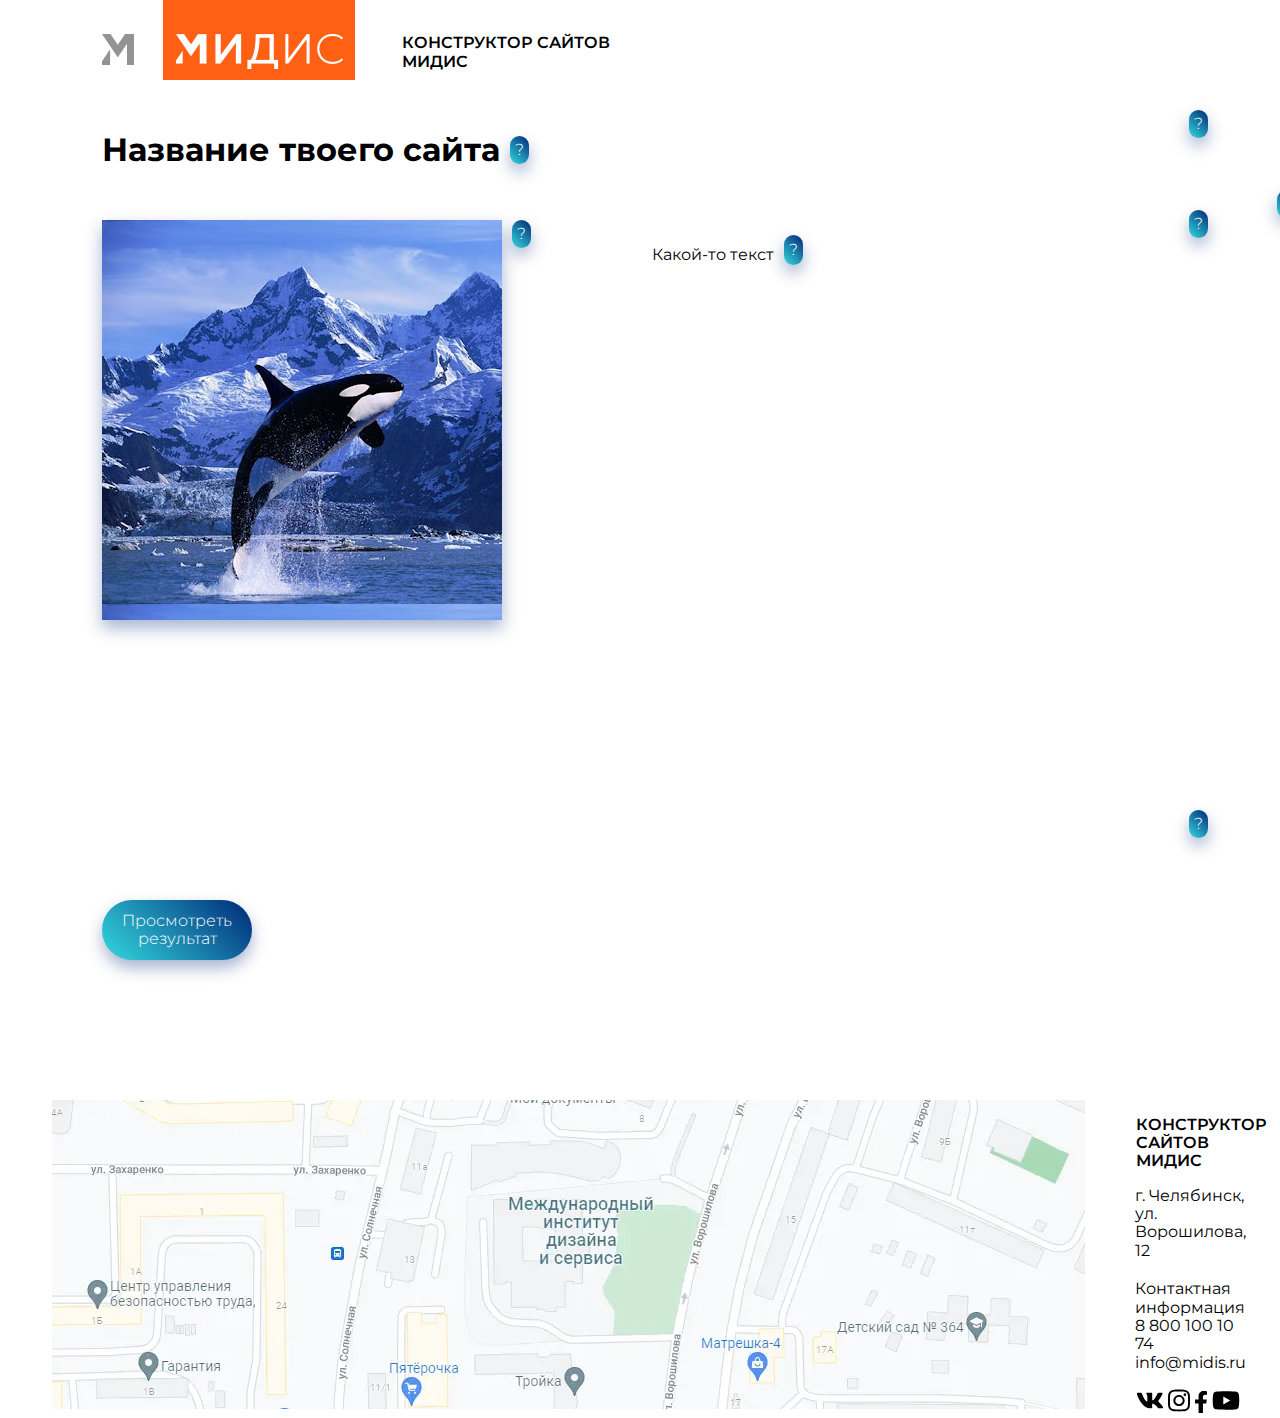
==== commit 88e5327b: "Add setting template2" ====
--- a/template1.html
+++ b/template1.html
@@ -67,6 +67,7 @@
                     </div>
                     <button class="button_style" id="main_text_button">?</button>
                 </div>
+                <button class="button_style" id="main_setting_button">?</button>
                 <div class="advanced_settings_wrapper">
                     <div class="advanced_settings">
                         <button class="settings-exit button_style">Х</button>
@@ -100,15 +101,14 @@
                                 <input class="settings_input" type="text" title="" placeholder="размер шрифта">
                                 <button class="settings_accept button_style">Применить</button>
                             </div>
-                            
+
                         </div>
                     </div>
-                </div>     
-                     
+                </div>
+
                 <button class="button_style" id="main_button">?</button>
-                <button class="button_style" id="main_setting_button">?</button> 
             </div>
-            
+
             <footer class="main_footer">
                 <button class="button_style" id="result_button">Просмотреть результат</button>
                 <button class="button_style" id="footer_button">?</button>
--- a/CSS/template1.css
+++ b/CSS/template1.css
@@ -110,14 +110,13 @@
   margin-top: 5px;
 }
 
-#main_setting_button{
-  position: absolute;
-  height: 30px;
-  margin-left: 1355px;
-  margin-top: -40px;
-}
-
-.advanced_settings_wrapper{
+#main_setting_button {
+  position: absolute;
+  left: 1215px;
+  top: -10px;
+}
+
+.advanced_settings_wrapper {
   display: none;
   border-radius: 10px;
   box-shadow: 0 8px 16px 0 rgba(0, 40, 120, 0.35);
@@ -127,123 +126,122 @@
   position: absolute;
   z-index: 2;
 }
-.advanced_settings{
+.advanced_settings {
   padding: 50px;
   position: relative;
 }
-.settings-exit{
+.settings-exit {
   position: absolute;
   right: 10px;
   top: 10px;
 }
-.settings_content_wrapper div{
+.settings_content_wrapper div {
   height: 140px;
   width: 200px;
   padding-top: 5px;
   padding-left: 10%;
-  margin:5px;
-}
-.settings-font_family{
-  
-}
-.fonts_family_list{
+  margin: 5px;
+}
+.settings-font_family {
+}
+.fonts_family_list {
   list-style: none;
 }
 
-.fonts_family_list--font{
+.fonts_family_list--font {
   border: black 1px solid;
   margin: 1px 0;
 }
-.fonts_style_list{
+.fonts_style_list {
   list-style: none;
 }
 
-.fonts_style_list--font{
+.fonts_style_list--font {
   border: black 1px solid;
   margin: 1px 0;
 }
-.normal{
+.normal {
   font-weight: normal;
   font-style: normal;
   text-decoration: none;
 }
-.bold{
-  font-weight:bolder;
-}
-.italic{
-  font-style: italic
-}
-.underline{
+.bold {
+  font-weight: bolder;
+}
+.italic {
+  font-style: italic;
+}
+.underline {
   text-decoration: underline;
 }
-.Montserrat{
+.Montserrat {
   font-family: 'Montserrat', sans-serif;
 }
-.Roboto{
+.Roboto {
   font-family: 'Roboto', sans-serif;
 }
-.Manrope{
+.Manrope {
   font-family: 'Manrope', sans-serif;
 }
-.Oswald{
+.Oswald {
   font-family: 'Oswald', sans-serif;
 }
-.fonts_color_list{
+.fonts_color_list {
   list-style: none;
 }
-.red_button{
+.red_button {
   background-color: tomato;
 }
-.green_button{
+.green_button {
   background-color: yellowgreen;
 }
-.white_button{
-  background-color: white;
-}
-.black_button{
+.white_button {
+  background-color: white;
+}
+.black_button {
   background-color: black;
   color: azure;
 }
-.blue_button{
+.blue_button {
   background-color: blue;
 }
-.fonts_color_list--font{
+.fonts_color_list--font {
   border: black 1px solid;
   margin: 1px 0;
 }
-.red_text{
+.red_text {
   color: tomato;
 }
-.blue_text{
+.blue_text {
   color: #0341bd;
 }
-.green_text{
+.green_text {
   color: greenyellow;
 }
-.black_text{
+.black_text {
   color: black;
 }
-.white_text{
+.white_text {
   color: white;
 }
-.settings_input{
+.settings_input {
   margin-top: 5px;
   width: 140px;
 }
-.settings_accept{
+.settings_accept {
   margin-top: 15px;
   margin-left: 0;
 }
-#advanced_main_text_button{
+#advanced_main_text_button {
   height: 50px;
   width: 150px;
 }
-.selected_style{
-  border: blueviolet  2px solid;
+.selected_style {
+  border: blueviolet 2px solid;
 }
 
 /*-------подвал-------*/
-#result_button{
+#result_button {
   margin-left: 50px;
   margin-top: 100px;
   height: 60px;
@@ -262,7 +260,6 @@
   justify-content: space-between;
 }
 
-
-.fonts_family_list--font :hover{
+.fonts_family_list--font :hover {
   font-size: 19px;
-}+}
